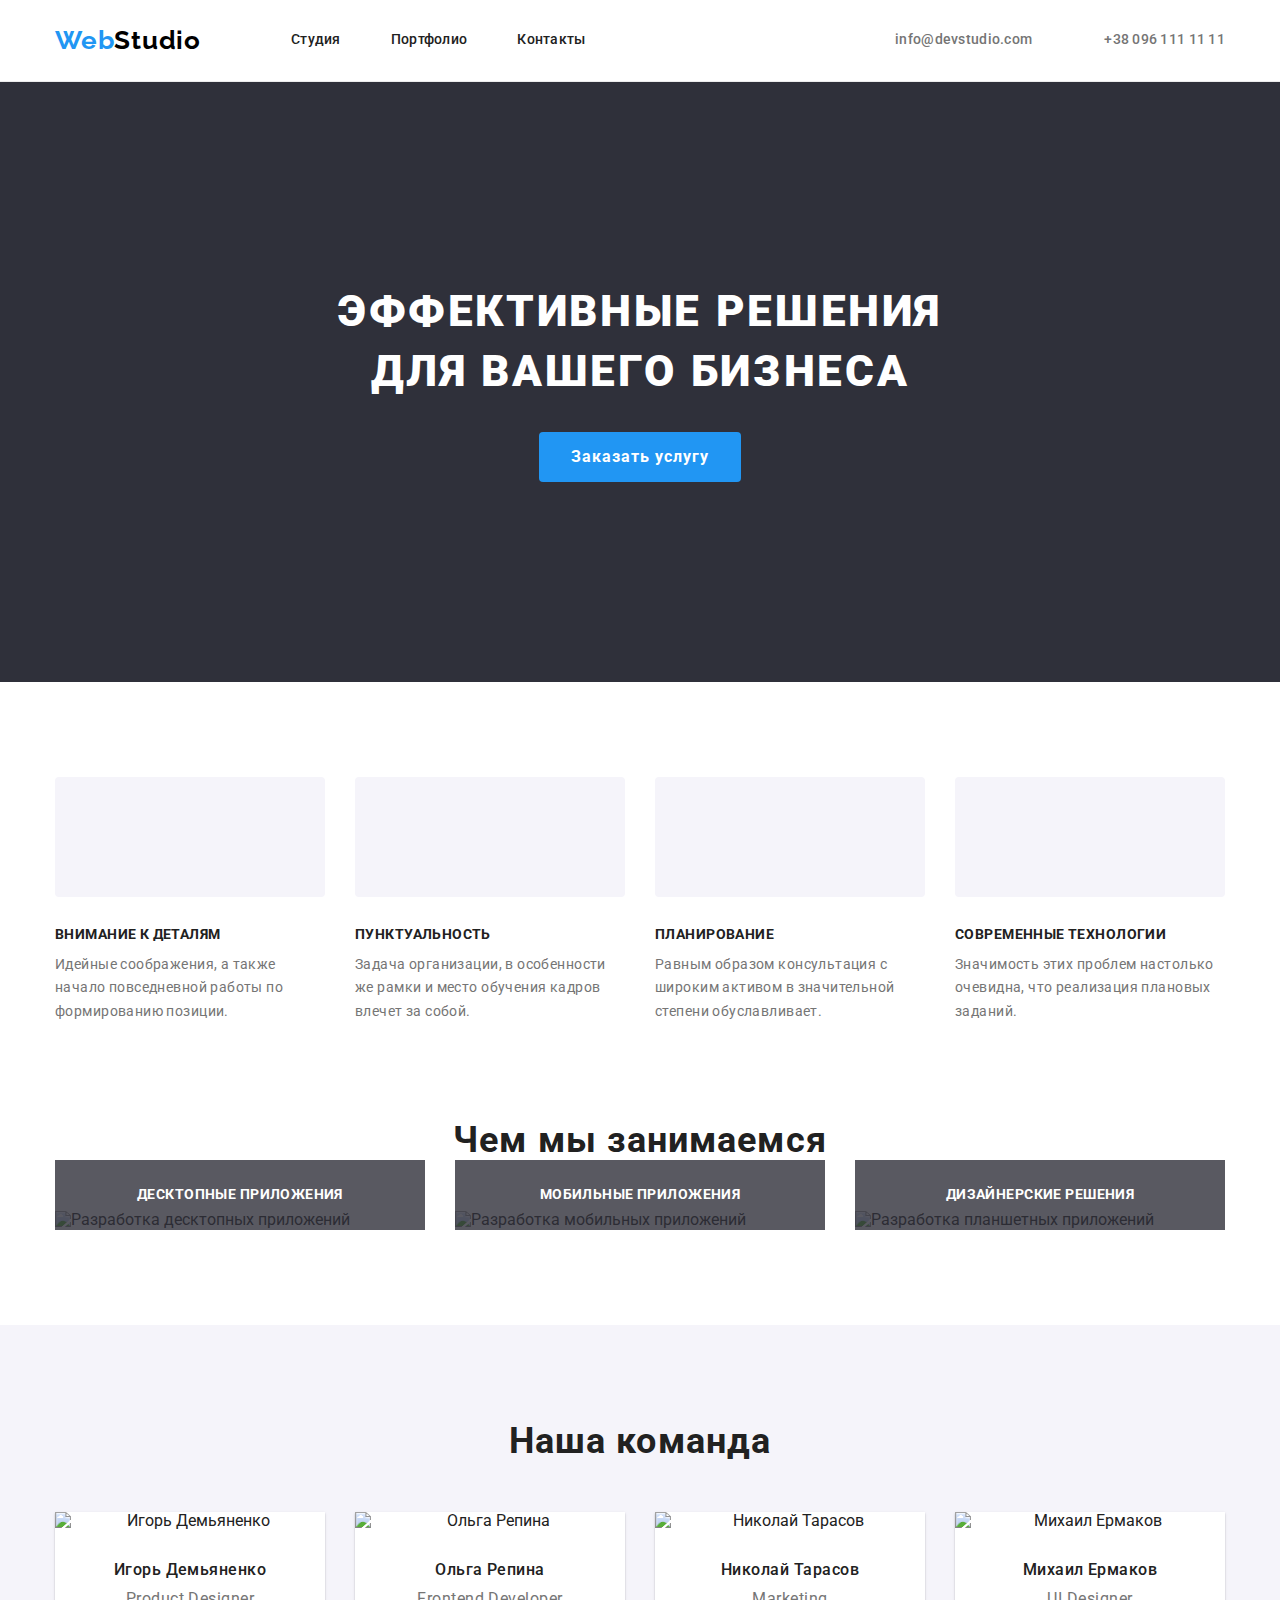
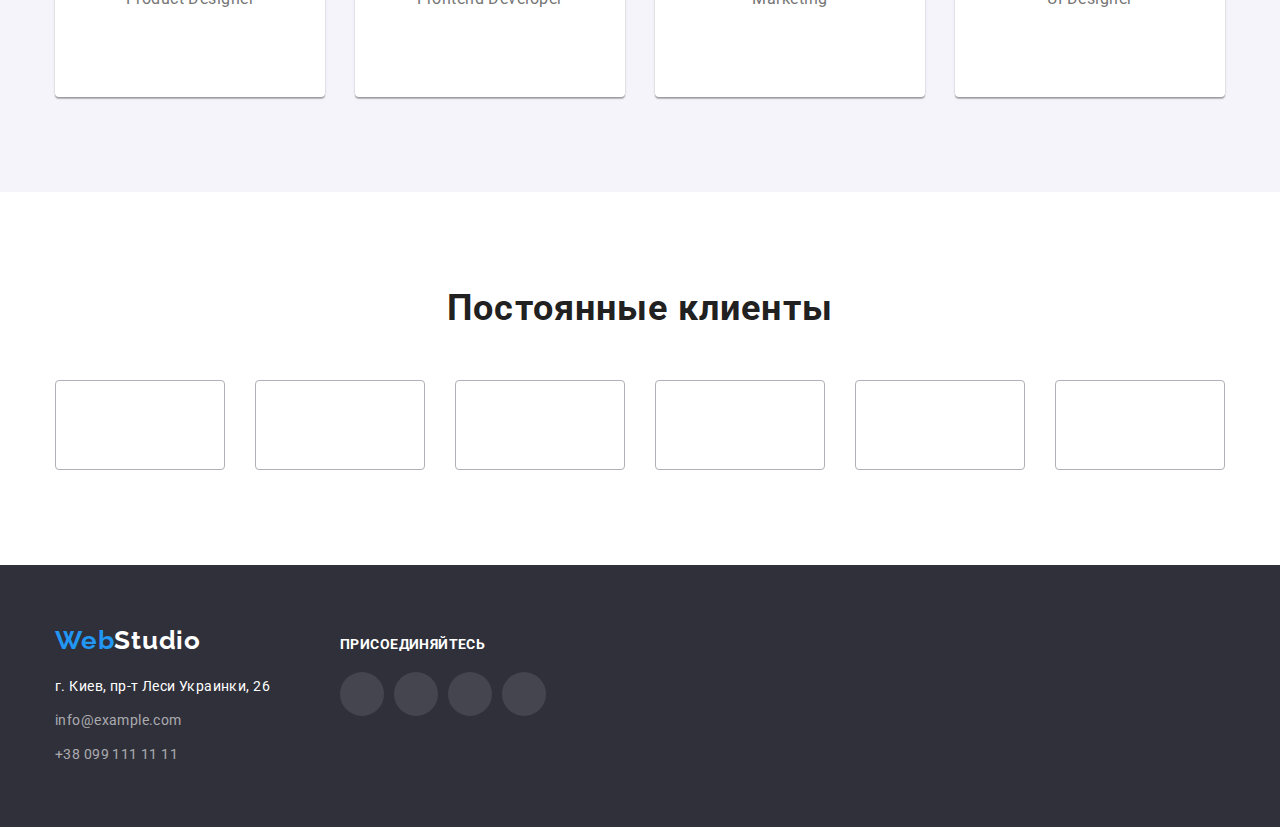
==== index.html @ e31e7388 "Оформляет абсолютное позиционирование div над картинкой в секции УСЛУГИ КОМПАНИИ" ====
<!DOCTYPE html>
<html lang="ru">
  <head>
    <meta charset="UTF-8" />
    <meta http-equiv="X-UA-Compatible" content="IE=edge" />
    <meta name="viewport" content="width=device-width, initial-scale=1.0" />
    <link rel="preconnect" href="https://fonts.googleapis.com" />
    <link rel="preconnect" href="https://fonts.gstatic.com" crossorigin />
    <link
      href="https://fonts.googleapis.com/css2?family=Raleway:wght@700&family=Roboto:wght@400;500;700;900&display=swap"
      rel="stylesheet"
    />
    <link
      rel="stylesheet"
      href="https://cdnjs.cloudflare.com/ajax/libs/modern-normalize/1.1.0/modern-normalize.min.css"
    />
    <link rel="stylesheet" href="./css/styles.css" />
    <title>Главная. Студия</title>
  </head>

  <body>
    <header class="header">
      <div class="container page-header">
        <!-- LOGO -->
        <a href="./index.html" class="logo">Web<span class="logo-black">Studio</span></a>

        <!-- NAVSITE -->
        <nav>
          <ul class="site-nav list">
            <li class="site-nav-item">
              <a href="./index.html" class="site-nav-link">Студия</a>
            </li>
            <li class="site-nav-item">
              <a href="./portfolio.html" class="site-nav-link">Портфолио</a>
            </li>
            <li class="site-nav-item">
              <a href="" class="site-nav-link">Контакты</a>
            </li>
          </ul>
        </nav>

        <!-- CONTACTS -->
        <ul class="contacts list">
          <li class="contacts-item">
            <a href="mailto:info@devstudio.com" class="contacts-link">
              <svg width="16" height="12" class="icon-contact">
                <use href="./images/icons.svg#mail"></use>
              </svg>
              info@devstudio.com
            </a>
          </li>
          <li class="contacts-item">
            <a href="tel:+380961111111" class="contacts-link">
              <svg width="12" height="16" class="icon-contact">
                <use href="./images/icons.svg#smartphone"></use>
              </svg>
              +38 096 111 11 11
            </a>
          </li>
        </ul>
      </div>
    </header>

    <main>
      <!-- HERO -->
      <section class="section-hero overlay">
        <div class="container">
          <h1 class="title-hero">Эффективные решения для вашего бизнеса</h1>
          <button type="button" class="button">Заказать услугу</button>
        </div>
      </section>

      <!-- ПРЕИМУЩЕСТВА -->
      <section class="section">
        <div class="container">
          <h2 class="visually-hidden">Наши преимущества</h2>
          <ul class="function list">
            <li class="function-item icon-antenna">
              <div class="function-icons">
                <svg width="70" height="70">
                  <use href="./images/icons.svg#antenna"></use>
                </svg>
              </div>
              <h3 class="function-subtitle">Внимание к деталям</h3>
              <p class="function-text">
                Идейные соображения, а также начало повседневной работы по формированию позиции.
              </p>
            </li>
            <li class="function-item icon-clock">
              <div class="function-icons">
                <svg width="70" height="70">
                  <use href="./images/icons.svg#clock"></use>
                </svg>
              </div>
              <h3 class="function-subtitle">Пунктуальность</h3>
              <p class="function-text">
                Задача организации, в особенности же рамки и место обучения кадров влечет за собой.
              </p>
            </li>
            <li class="function-item icon-diagram">
              <div class="function-icons">
                <svg width="70" height="70">
                  <use href="./images/icons.svg#diagram"></use>
                </svg>
              </div>
              <h3 class="function-subtitle">Планирование</h3>
              <p class="function-text">
                Равным образом консультация с широким активом в значительной степени обуславливает.
              </p>
            </li>
            <li class="function-item icon-astronaut">
              <div class="function-icons">
                <svg width="70" height="70">
                  <use href="./images/icons.svg#astronaut"></use>
                </svg>
              </div>
              <h3 class="function-subtitle">Современные технологии</h3>
              <p class="function-text">
                Значимость этих проблем настолько очевидна, что реализация плановых заданий.
              </p>
            </li>
          </ul>
        </div>
      </section>

      <!-- УСЛУГИ КОМПАНИИ -->
      <section class="section no-padding-top">
        <div class="container">
          <h2 class="development-title">Чем мы занимаемся</h2>
          <ul class="development list">
            <li class="development-item">
              <img
                src="./images/service-1.jpg"
                alt="Разработка десктопных приложений"
                width="370"
                class="no-gap"
              />
              <div class="development-box-text">
                <h3 class="development-text">Десктопные приложения</h3>
              </div>
            </li>
            <li class="development-item">
              <img
                src="./images/service-2.jpg"
                alt="Разработка мобильных приложений"
                width="370"
                class="no-gap"
              />
              <div class="development-box-text">
                <h3 class="development-text">Мобильные приложения</h3>
              </div>
            </li>
            <li class="development-item">
              <img
                src="./images/service-3.jpg"
                alt="Разработка планшетных приложений"
                width="370"
                class="no-gap"
              />
              <div class="development-box-text">
                <h3 class="development-text">Дизайнерские решения</h3>
              </div>
            </li>
          </ul>
        </div>
      </section>

      <!-- НАША КОМАНДА -->
      <section class="section fon-team">
        <div class="container">
          <h2 class="team-title">Наша команда</h2>
          <ul class="team list">
            <li class="team-item">
              <img src="./images/team-member-1.jpg" alt="Игорь Демьяненко" width="270" />
              <div class="team-text-box">
                <h3 class="team-subtitle">Игорь Демьяненко</h3>
                <p lang="en" class="team-text">Product Designer</p>
                <ul class="team-social-list list">
                  <li class="team-social-item">
                    <a
                      href="https://www.instagram.com/?hl=ru"
                      target="_blank"
                      rel="noopener noreferrer"
                      class="team-social-link"
                    >
                      <svg class="team-social-icon" width="20" height="20">
                        <use href="./images/icons.svg#soc-instagram"></use>
                      </svg>
                    </a>
                  </li>
                  <li class="team-social-item">
                    <a
                      href="https://twitter.com/?lang=ru"
                      target="_blank"
                      rel="noopener noreferrer"
                      class="team-social-link"
                    >
                      <svg class="team-social-icon" width="20" height="20">
                        <use href="./images/icons.svg#soc-twitter"></use>
                      </svg>
                    </a>
                  </li>
                  <li class="team-social-item">
                    <a
                      href="https://www.facebook.com/"
                      target="_blank"
                      rel="noopener noreferrer"
                      class="team-social-link"
                    >
                      <svg class="team-social-icon" width="20" height="20">
                        <use href="./images/icons.svg#soc-facebook"></use>
                      </svg>
                    </a>
                  </li>
                  <li class="team-social-item">
                    <a
                      href="https://www.linkedin.com/"
                      target="_blank"
                      rel="noopener noreferrer"
                      class="team-social-link"
                    >
                      <svg class="team-social-icon" width="20" height="20">
                        <use href="./images/icons.svg#soc-linkedin"></use>
                      </svg>
                    </a>
                  </li>
                </ul>
              </div>
            </li>
            <li class="team-item">
              <img src="./images/team-member-2.jpg" alt="Ольга Репина" width="270" />
              <div class="team-text-box">
                <h3 class="team-subtitle">Ольга Репина</h3>
                <p lang="en" class="team-text">Frontend Developer</p>
                <ul class="team-social-list list">
                  <li class="team-social-item">
                    <a
                      href="https://www.instagram.com/?hl=ru"
                      target="_blank"
                      rel="noopener noreferrer"
                      class="team-social-link"
                    >
                      <svg class="team-social-icon" width="20" height="20">
                        <use href="./images/icons.svg#soc-instagram"></use>
                      </svg>
                    </a>
                  </li>
                  <li class="team-social-item">
                    <a
                      href="https://twitter.com/?lang=ru"
                      target="_blank"
                      rel="noopener noreferrer"
                      class="team-social-link"
                    >
                      <svg class="team-social-icon" width="20" height="20">
                        <use href="./images/icons.svg#soc-twitter"></use>
                      </svg>
                    </a>
                  </li>
                  <li class="team-social-item">
                    <a
                      href="https://www.facebook.com/"
                      target="_blank"
                      rel="noopener noreferrer"
                      class="team-social-link"
                    >
                      <svg class="team-social-icon" width="20" height="20">
                        <use href="./images/icons.svg#soc-facebook"></use>
                      </svg>
                    </a>
                  </li>
                  <li class="team-social-item">
                    <a
                      href="https://www.linkedin.com/"
                      target="_blank"
                      rel="noopener noreferrer"
                      class="team-social-link"
                    >
                      <svg class="team-social-icon" width="20" height="20">
                        <use href="./images/icons.svg#soc-linkedin"></use>
                      </svg>
                    </a>
                  </li>
                </ul>
              </div>
            </li>
            <li class="team-item">
              <img src="./images/team-member-3.jpg" alt="Николай Тарасов" width="270" />
              <div class="team-text-box">
                <h3 class="team-subtitle">Николай Тарасов</h3>
                <p lang="en" class="team-text">Marketing</p>
                <ul class="team-social-list list">
                  <li class="team-social-item">
                    <a
                      href="https://www.instagram.com/?hl=ru"
                      target="_blank"
                      rel="noopener noreferrer"
                      class="team-social-link"
                    >
                      <svg class="team-social-icon" width="20" height="20">
                        <use href="./images/icons.svg#soc-instagram"></use>
                      </svg>
                    </a>
                  </li>
                  <li class="team-social-item">
                    <a
                      href="https://twitter.com/?lang=ru"
                      target="_blank"
                      rel="noopener noreferrer"
                      class="team-social-link"
                    >
                      <svg class="team-social-icon" width="20" height="20">
                        <use href="./images/icons.svg#soc-twitter"></use>
                      </svg>
                    </a>
                  </li>
                  <li class="team-social-item">
                    <a
                      href="https://www.facebook.com/"
                      target="_blank"
                      rel="noopener noreferrer"
                      class="team-social-link"
                    >
                      <svg class="team-social-icon" width="20" height="20">
                        <use href="./images/icons.svg#soc-facebook"></use>
                      </svg>
                    </a>
                  </li>
                  <li class="team-social-item">
                    <a
                      href="https://www.linkedin.com/"
                      target="_blank"
                      rel="noopener noreferrer"
                      class="team-social-link"
                    >
                      <svg class="team-social-icon" width="20" height="20">
                        <use href="./images/icons.svg#soc-linkedin"></use>
                      </svg>
                    </a>
                  </li>
                </ul>
              </div>
            </li>
            <li class="team-item">
              <img src="./images/team-member-4.jpg" alt="Михаил Ермаков" width="270" />
              <div class="team-text-box">
                <h3 class="team-subtitle">Михаил Ермаков</h3>
                <p lang="en" class="team-text">UI Designer</p>
                <ul class="team-social-list list">
                  <li class="team-social-item">
                    <a
                      href="https://www.instagram.com/?hl=ru"
                      target="_blank"
                      rel="noopener noreferrer"
                      class="team-social-link"
                    >
                      <svg class="team-social-icon" width="20" height="20">
                        <use href="./images/icons.svg#soc-instagram"></use>
                      </svg>
                    </a>
                  </li>
                  <li class="team-social-item">
                    <a
                      href="https://twitter.com/?lang=ru"
                      target="_blank"
                      rel="noopener noreferrer"
                      class="team-social-link"
                    >
                      <svg class="team-social-icon" width="20" height="20">
                        <use href="./images/icons.svg#soc-twitter"></use>
                      </svg>
                    </a>
                  </li>
                  <li class="team-social-item">
                    <a
                      href="https://www.facebook.com/"
                      target="_blank"
                      rel="noopener noreferrer"
                      class="team-social-link"
                    >
                      <svg class="team-social-icon" width="20" height="20">
                        <use href="./images/icons.svg#soc-facebook"></use>
                      </svg>
                    </a>
                  </li>
                  <li class="team-social-item">
                    <a
                      href="https://www.linkedin.com/"
                      target="_blank"
                      rel="noopener noreferrer"
                      class="team-social-link"
                    >
                      <svg class="team-social-icon" width="20" height="20">
                        <use href="./images/icons.svg#soc-linkedin"></use>
                      </svg>
                    </a>
                  </li>
                </ul>
              </div>
            </li>
          </ul>
        </div>
      </section>

      <!-- ПОСТОЯННЫЕ КЛИЕНТЫ -->
      <section class="section">
        <div class="container">
          <h2 class="team-title">Постоянные клиенты</h2>
          <ul class="clients-list list">
            <li class="client-item">
              <a href="http://" target="_blank" rel="noopener noreferrer" class="client-link">
                <svg width="106" height="60" class="icon-client">
                  <use href="./images/icons.svg#client-logo-1"></use>
                </svg>
              </a>
            </li>
            <li class="client-item">
              <a href="http://" target="_blank" rel="noopener noreferrer" class="client-link">
                <svg width="106" height="60" class="icon-client">
                  <use href="./images/icons.svg#client-logo-2"></use>
                </svg>
              </a>
            </li>
            <li class="client-item">
              <a href="http://" target="_blank" rel="noopener noreferrer" class="client-link">
                <svg width="106" height="60" class="icon-client">
                  <use href="./images/icons.svg#client-logo-3"></use>
                </svg>
              </a>
            </li>
            <li class="client-item">
              <a href="http://" target="_blank" rel="noopener noreferrer" class="client-link">
                <svg width="106" height="60" class="icon-client">
                  <use href="./images/icons.svg#client-logo-4"></use>
                </svg>
              </a>
            </li>
            <li class="client-item">
              <a href="http://" target="_blank" rel="noopener noreferrer" class="client-link">
                <svg width="106" height="60" class="icon-client">
                  <use href="./images/icons.svg#client-logo-5"></use>
                </svg>
              </a>
            </li>
            <li class="client-item">
              <a href="http://" target="_blank" rel="noopener noreferrer" class="client-link">
                <svg width="106" height="60" class="icon-client">
                  <use href="./images/icons.svg#client-logo-6"></use>
                </svg>
              </a>
            </li>
          </ul>
        </div>
      </section>
    </main>

    <!-- FOOTER -->
    <footer class="footer">
      <div class="container footer-flex">
        <div class="footer-logo-address">
          <!-- LOGO FOOTER -->
          <a href="./index.html" class="logo footer-logo"
            >Web<span class="logo-white">Studio</span></a
          >

          <!-- ADDRESS -->
          <address class="address">
            <ul class="adds-list list">
              <li class="address-item">
                <a
                  href="https://goo.gl/maps/hZ6GG7BoJjNdGrGMA"
                  target="_blank"
                  rel="noopener noreferrer"
                  class="address-link"
                >
                  г. Киев, пр-т Леси Украинки, 26
                </a>
              </li>
              <li class="address-item">
                <a href="mailto:info@example.com" class="address-link mail">info@example.com</a>
              </li>
              <li class="address-item">
                <a href="tel:+380991111111" class="address-link phone">+38 099 111 11 11</a>
              </li>
            </ul>
          </address>
        </div>

        <!-- ADDRESS-ICONS -->
        <div class="footer-social">
          <p class="footer-social-text">присоединяйтесь</p>
          <ul class="footer-socail-icons list">
            <li class="footer-icon-item">
              <a
                href="https://www.instagram.com/?hl=ru"
                target="_blank"
                rel="noopener noreferrer"
                class="footer-icon-link"
              >
                <svg width="20" height="20" class="footer-icon">
                  <use href="./images/icons.svg#soc-instagram"></use>
                </svg>
              </a>
            </li>
            <li class="footer-icon-item">
              <a
                href="https://twitter.com/?lang=ru"
                target="_blank"
                rel="noopener noreferrer"
                class="footer-icon-link"
              >
                <svg width="20" height="20" class="footer-icon">
                  <use href="./images/icons.svg#soc-twitter"></use>
                </svg>
              </a>
            </li>
            <li class="footer-icon-item">
              <a
                href="https://www.facebook.com/"
                target="_blank"
                rel="noopener noreferrer"
                class="footer-icon-link"
              >
                <svg width="20" height="20" class="footer-icon">
                  <use href="./images/icons.svg#soc-facebook"></use>
                </svg>
              </a>
            </li>
            <li class="footer-icon-item">
              <a
                href="https://www.linkedin.com/"
                target="_blank"
                rel="noopener noreferrer"
                class="footer-icon-link"
              >
                <svg width="20" height="20" class="footer-icon">
                  <use href="./images/icons.svg#soc-linkedin"></use>
                </svg>
              </a>
            </li>
          </ul>
        </div>
      </div>
    </footer>
  </body>
</html>
---- css/styles.css ----
/* Цвета логотипа #2196F3,  #000000 */
/* Цвет навигации и основного текста #212121 */
/* Цвет текста телефона и вторичного текста #757575 */

/* Белый текст color: #FFFFFF */
/* Вторичный от белого rgba(255, 255, 255, 0.6) */

/* Цвет фона #FFFFFF */
/* Цвет вторичного фона main #E5E5E5 */

/* Цвет интерактивных элементов в цвет логотипа #2196F3  */

/* Шрифты Raleway 700, Roboto 900, 700, 500, 400  */

:root {
  --brand-color: #2196f3;
  --brand-color-black: #000000;
  --brand-color-white: #ffffff;
  --icon-color: #afb1b8;
  --color-white: #ffffff;
  --background-color-section: #2f303a;
  --text-color: #212121;
  --text-color-two: #757575;
  --color-section-text-two: rgba(255, 255, 255, 0.6);
  --button-filter-color: #f5f4fa;
  --button-filter-color-hover: #188ce8;
  --color-border: #eeeeee;
}

body {
  background-color: var(--color-white);
  color: var(--text-color);
  font-family: Roboto, sans-serif;
}

/* Сброс стилей */
h1,
h2,
h3,
p,
ul,
li {
  margin: 0;
  padding: 0;
}

/* .no-gap {
  display: block;
} */

img {
  display: block;
  max-width: 100%;
  height: auto;
}

/* --------------------- LOGO ------------------ */
.logo {
  display: inline-block;
  padding: 25px 0;
  margin-right: 90px;

  color: var(--brand-color);
  text-decoration: none;
  font-family: Raleway, sans-serif;
  font-weight: 700;
  font-size: 26px;
  line-height: 1.19;
  letter-spacing: 0.03em;
}

.logo-black {
  color: var(--brand-color-black);
}

.logo-white {
  color: var(--brand-color-white);
}

/* ---------------- HEADER ---------------- */
.list {
  list-style: none;
}

.header {
  border-bottom: 1px solid #ececec;
}

.container {
  max-width: 1200px;
  padding: 0 15px;
  margin: 0 auto;
}

.page-header {
  display: flex;
  align-items: center;
}

.site-nav {
  display: flex;
}

.site-nav-item:not(:last-child),
.contacts-item:not(:last-child) {
  margin-right: 50px;
}

.site-nav-link,
.contacts-link {
  display: block;
  padding-top: 32px;
  padding-bottom: 32px;
}

.site-nav-link {
  text-decoration: none;
  color: var(--text-color);
  font-weight: 500;
  font-size: 14px;
  line-height: 1.14;
  letter-spacing: 0.02em;
}

.site-nav-item {
  position: relative;
}

.site-nav-link::after {
  content: '';
  display: none;
  width: 100%;
  height: 4px;
  background-color: var(--brand-color);

  position: absolute;
  bottom: 0;
  left: 0;
}

.site-nav-link:hover:after,
.site-nav-link:focus:after {
  display: block;
}

.site-nav-link:hover,
.site-nav-link:focus {
  color: var(--brand-color);
}

.contacts {
  display: flex;
  margin-left: auto;
}

.contacts-link {
  display: flex;
  justify-content: center;
  align-items: center;
  text-decoration: none;
  color: var(--text-color-two);
  font-weight: 500;
  font-size: 14px;
  line-height: 1.14;
  letter-spacing: 0.02em;
}

.icon-contact {
  margin-right: 10px;

  fill: currentColor;
}

/* .contacts-link::before {
  content: '';
  width: 16px;
  height: 12px;
  background-image: url(../images/mail.svg);
  background-size: cover;
  background-repeat: no-repeat;
  background-position: center;
} */

.contacts-link:hover,
.contacts-link:focus {
  color: var(--brand-color);
}

/* ---------------- FOOTER ----------------- */
.footer {
  padding: 60px 0;

  background-color: var(--background-color-section);
}

.footer-logo {
  padding: 0;
  margin: 0;
  margin-bottom: 20px;
}

.address-link {
  display: block;

  text-decoration: none;
  color: var(--color-white);
  font-style: normal;
  font-size: 14px;
  line-height: 1.71;
  letter-spacing: 0.03em;
}

.address-item {
  margin-bottom: 10px;
}

.address-item:last-child {
  margin-bottom: 0;
}

.mail,
.phone {
  color: var(--color-section-text-two);
}

.footer-social {
}

.footer-social-text {
  font-weight: 700;
  font-size: 14px;
  line-height: 1.14;
  letter-spacing: 0.03em;
  text-transform: uppercase;
  color: var(--color-white);

  margin-bottom: 20px;
}

.footer-socail-icons {
  max-width: 206px;
  display: flex;
  justify-content: center;
}

.footer-flex {
  display: flex;
  align-items: baseline;
}

.footer-logo-address {
  margin-right: 70px;
}

.footer-icon-item:not(:last-child) {
  margin-right: 10px;
}

.footer-icon-link {
  display: flex;
  justify-content: center;
  align-items: center;
  width: 44px;
  height: 44px;
  background-color: rgba(255, 255, 255, 0.1);
  border-radius: 50%;
  color: var(--color-white);
}

.footer-icon {
  fill: currentColor;
}

.footer-icon-link:hover,
.footer-icon-link:focus {
  background-color: var(--brand-color);
}

/* --------------  HERO ------------------ */

.section-hero {
  padding: 200px 0;

  background-color: var(--background-color-section);
  text-align: center;
}

/* -------------- OVERLAY in HERO -------------- */
.overlay {
  max-width: 1600px;
  margin-left: auto;
  margin-right: auto;
  background-image: linear-gradient(to right, rgba(47, 48, 58, 0.4), rgba(47, 48, 58, 0.4)),
    url(../images/hero.jpg);
  background-repeat: no-repeat;
  background-position: center;
  background-size: cover;
}

.title-hero {
  max-width: 696px;
  margin: 0 auto;
  margin-bottom: 30px;

  color: var(--color-white);
  font-weight: 900;
  font-size: 44px;
  line-height: 1.36;
  letter-spacing: 0.06em;
  text-transform: uppercase;
}

.button {
  display: inline-block;
  min-width: 200px;
  height: 50px;
  border: none;
  border-radius: 4px;
  padding: 10px 32px;

  background-color: var(--brand-color);
  color: var(--color-white);
  font-family: inherit;
  font-weight: 700;
  font-size: 16px;
  line-height: 1.88;
  letter-spacing: 0.06em;

  cursor: pointer;
}

.button:hover,
.button:focus {
  background-color: var(--button-filter-color-hover);
}

/* ---------- ПРЕИМУЩЕСТВА -------------- */

.section {
  padding: 95px 0;
}

.visually-hidden {
  position: absolute;
  width: 1px;
  height: 1px;
  margin: -1px;
  border: 0;
  padding: 0;

  white-space: nowrap;
  clip-path: inset(100%);
  clip: rect(0 0 0 0);
  overflow: hidden;
}

.function {
  display: flex;
}

.function-item {
  max-width: 270px;
}

.function-item:not(:last-child) {
  margin-right: 30px;
}

.function-icons {
  display: flex;
  justify-content: center;
  align-items: center;
  background-color: var(--button-filter-color);
  height: 120px;
  border-radius: 4px;

  margin-bottom: 30px;
}

/* .function-item::before {
  content: '';
  display: block;
  height: 120px;
  margin-bottom: 30px;
  background-repeat: no-repeat;
  background-position: center;
}

.icon-antenna::before {
  background-image: url(../images/antenna.svg);
}

.icon-clock::before {
  background-image: url(../images/clock.svg);
}

.icon-diagram::before {
  background-image: url(../images/diagram.svg);
}

.icon-astronaut::before {
  background-image: url(../images/astronaut.svg);
} */

.function-subtitle {
  margin-bottom: 10px;

  font-weight: 700;
  font-size: 14px;
  line-height: 1.14;
  letter-spacing: 0.03em;
  text-transform: uppercase;
}

.function-text {
  color: var(--text-color-two);
  font-size: 14px;
  line-height: 1.71;
  letter-spacing: 0.03em;
}

/* --------------- УСЛУГИ КОМПАНИИ ----------- */

.no-padding-top {
  padding-top: 0;
}

.development {
  display: flex;
}

.development-item:not(:last-child) {
  margin-right: 30px;
}

.development-title,
.team-title {
  margin-bottom: 50px;

  font-weight: 700;
  font-size: 36px;
  line-height: 1.17;
  letter-spacing: 0.03em;
  text-align: center;
}

.development-item {
  position: relative;
}

.development-box-text {
  display: flex;
  justify-content: center;
  align-items: center;
  height: 70px;
  width: 100%;
  background-color: rgba(47, 48, 58, 0.8);

  position: absolute;
  bottom: 0;
  left: 0;
}

.development-text {
  font-weight: 700;
  font-size: 14px;
  line-height: 1.14;
  letter-spacing: 0.03em;
  text-transform: uppercase;
  color: var(--color-white);
}

/* -------------- НАША КОМАНДА ---------------- */

.fon-team {
  background: var(--button-filter-color);
}

.team-subtitle {
  margin-bottom: 10px;

  font-weight: 500;
  font-size: 16px;
  line-height: 1.19;
  letter-spacing: 0.03em;
}

.team {
  display: flex;
}

.team-item {
  background-color: #fff;
  border-radius: 0px 0px 4px 4px;
  box-shadow: 0px 1px 3px rgba(0, 0, 0, 0.12), 0px 1px 1px rgba(0, 0, 0, 0.14),
    0px 2px 1px rgba(0, 0, 0, 0.2);
  text-align: center;
}

.team-item:not(:last-child) {
  margin-right: 30px;
}

.team-text {
  color: var(--text-color-two);
  font-size: 16px;
  line-height: 1.19;
  letter-spacing: 0.03em;
  margin-bottom: 15px;
}

.team-text-box {
  padding: 30px 0;
}

.team-social-list {
  display: flex;
  justify-content: center;
}

.team-social-item:not(:last-child) {
  margin-right: 10px;
}

.team-social-link {
  display: flex;
  align-items: center;
  justify-content: center;
  width: 44px;
  height: 44px;
  background-color: #ffffff;
  border-radius: 50%;
}

.team-social-link:hover,
.team-social-link:focus {
  background-color: var(--brand-color);
}

.team-social-icon {
  fill: var(--icon-color);
}

.team-social-link:hover .team-social-icon,
.team-social-link:focus .team-social-icon {
  fill: #ffffff;
}

/* ----------- ПОСТОЯННЫЕ КЛИЕНТЫ ------------ */
.clients-list {
  display: flex;
  justify-content: center;
  align-items: center;
}

.client-link {
  display: flex;
  align-items: center;
  justify-content: center;
  width: 170px;
  height: 90px;
  border: 1px solid var(--icon-color);
  border-radius: 4px;
  color: var(--icon-color);
}

.icon-client {
  fill: currentColor;
}

.client-link:hover,
.client-link:focus {
  color: var(--brand-color);
  border-color: var(--brand-color);
}

.client-item:not(:last-child) {
  margin-right: 30px;
}

/* ----------- ФИЛЬТР ПОРТФОЛИО ----------- */

.filter-button {
  padding: 6px 22px;
  border-radius: 4px;
  border: none;

  background-color: var(--button-filter-color);
  font-family: inherit;
  font-weight: 500;
  font-size: 16px;
  line-height: 1.62;
  letter-spacing: 0.03em;

  cursor: pointer;
}

.filter-button:hover,
.filter-button:focus {
  background-color: var(--brand-color);
  color: var(--color-white);
  box-shadow: 0px 3px 1px rgba(0, 0, 0, 0.1), 0px 1px 2px rgba(0, 0, 0, 0.08),
    0px 2px 2px rgba(0, 0, 0, 0.12);
}

.filter {
  display: flex;
  justify-content: center;
  margin-bottom: 50px;
}

.filter-item:not(:last-child) {
  margin-right: 8px;
}

/* ------------ ПОРФОЛИО -------------- */
.portfolio {
  display: flex;
  flex-wrap: wrap;
}

.portfolio-item {
  width: calc((100% - 60px) / 3);
  margin-right: 30px;
  margin-bottom: 30px;

  background-color: var(--color-white);
}

.portfolio-link:hover,
.portfolio-link:focus {
  box-shadow: 0px 1px 1px rgba(0, 0, 0, 0.12), 0px 4px 4px rgba(0, 0, 0, 0.06),
    1px 4px 6px rgba(0, 0, 0, 0.16);
}

.portfolio-item:nth-child(3n) {
  margin-right: 0;
}

.portfolio-item:nth-last-child(-n + 3) {
  margin-bottom: 0;
}

.portfolio-link {
  display: block;

  text-decoration: none;
}

.portfolio-text-box {
  padding: 20px 24px;
  border-left: 1px solid var(--color-border);
  border-right: 1px solid var(--color-border);
  border-bottom: 1px solid var(--color-border);
}

.portfolio-title {
  margin-bottom: 5px;

  color: var(--text-color);
  font-weight: 700;
  font-size: 18px;
  line-height: 2;
  letter-spacing: 0.06em;
}

.portfolio-text {
  color: var(--text-color-two);
  font-size: 16px;
  line-height: 2;
  letter-spacing: 0.03em;
}
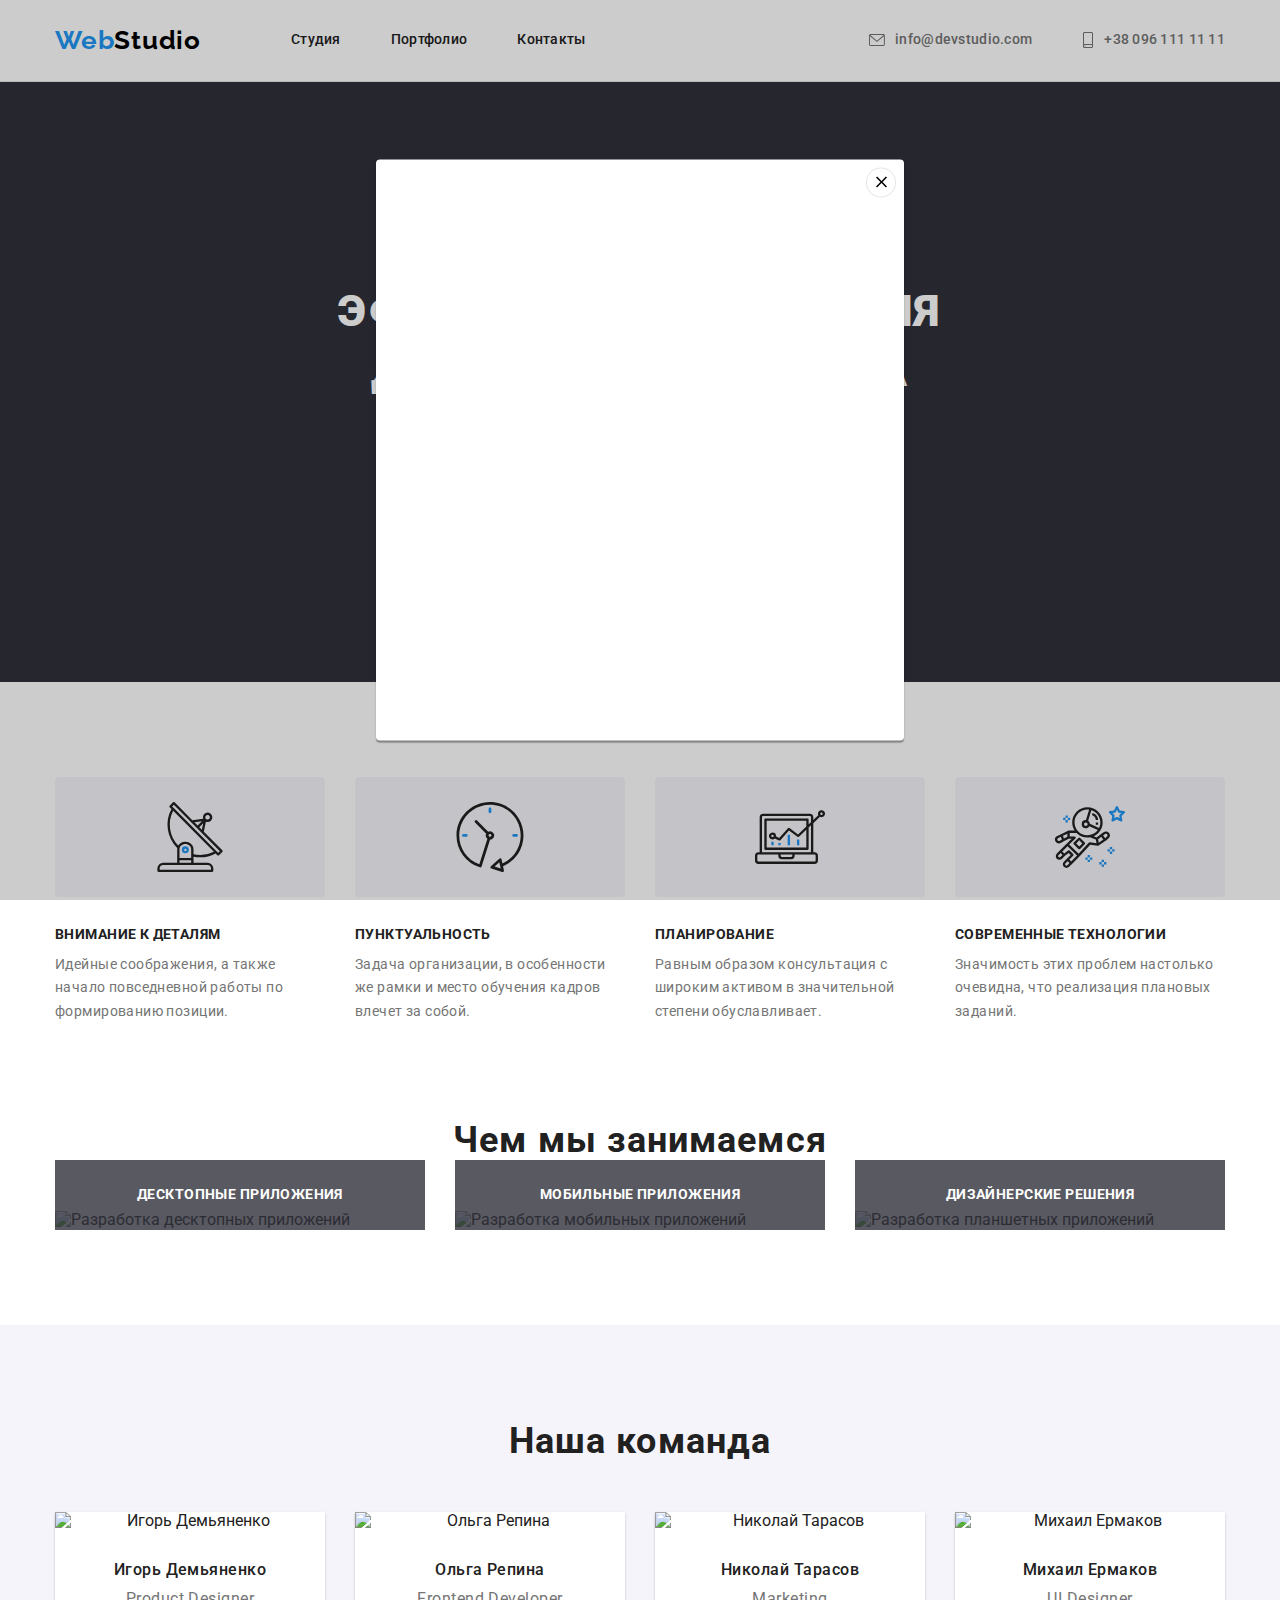
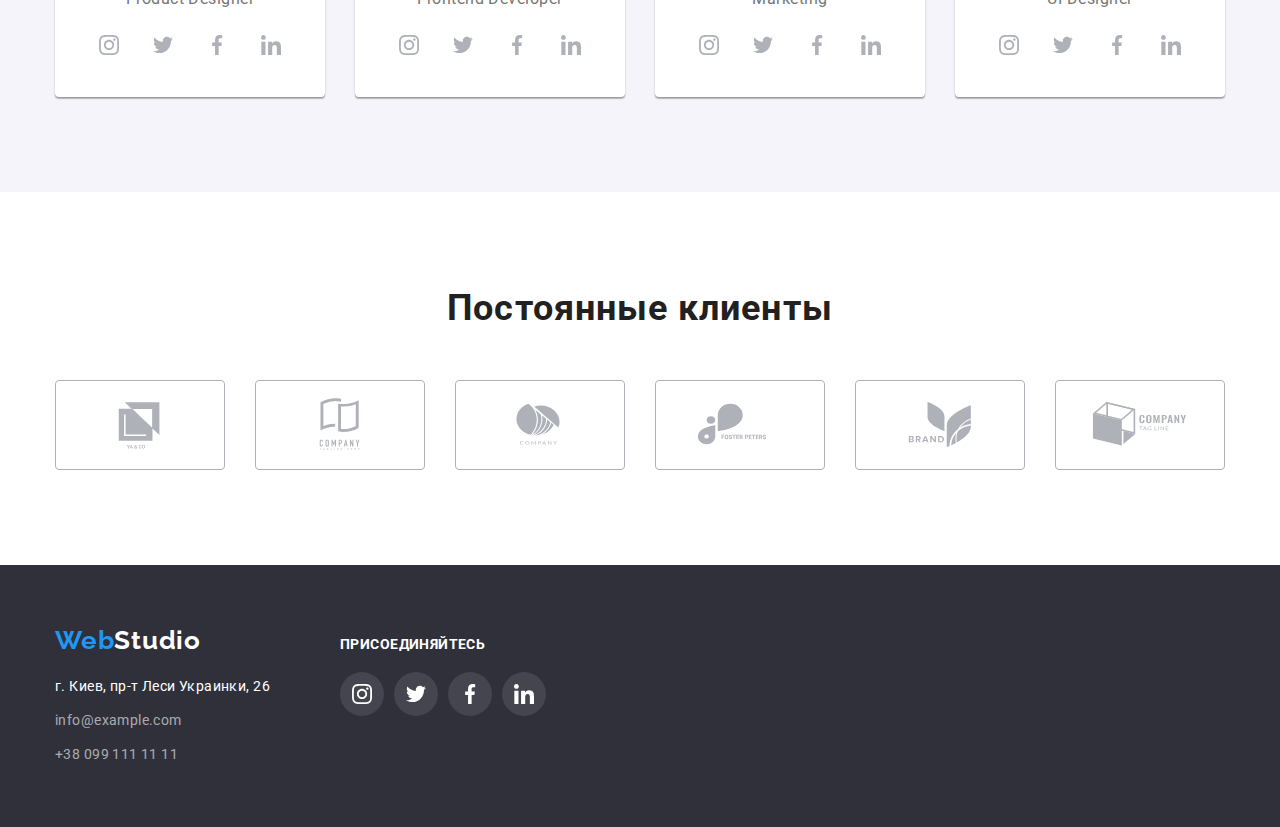
==== commit c07f0a53: "оформляет BACKDROP и MODAL WINDOW" ====
--- a/index.html
+++ b/index.html
@@ -542,5 +542,16 @@
         </div>
       </div>
     </footer>
+
+    <!-- BACKDROP & MODAL WINDOW -->
+        <div class="backdrop">
+          <div class="modal">
+            <div class="cross">
+              <svg width="18" height="18" class="icon-cross">
+                <use href="./images/icons.svg#cross"></use>
+              </svg>
+            </div>
+          </div>
+        </div>
   </body>
 </html>
--- a/css/styles.css
+++ b/css/styles.css
@@ -25,6 +25,8 @@
   --button-filter-color: #f5f4fa;
   --button-filter-color-hover: #188ce8;
   --color-border: #eeeeee;
+  --transition-duration: 2500ms;
+  --transition-timing-function: cubic-bezier(0.4, 0, 0.2, 1);
 }
 
 body {
@@ -128,19 +130,22 @@
 
 .site-nav-link::after {
   content: '';
-  display: none;
+  display: block;
   width: 100%;
   height: 4px;
   background-color: var(--brand-color);
+  border-radius: 2px;
 
   position: absolute;
   bottom: 0;
   left: 0;
+
+  opacity: 0;
 }
 
 .site-nav-link:hover:after,
 .site-nav-link:focus:after {
-  display: block;
+  opacity: 1;
 }
 
 .site-nav-link:hover,
@@ -670,3 +675,51 @@
   line-height: 2;
   letter-spacing: 0.03em;
 }
+
+/* --------------- BACKDROP ---------------- */
+
+.backdrop {
+  position: fixed;
+  top: 0;
+  left: 0;
+
+  width: 100%;
+  height: 100%;
+  background-color: rgba(0, 0, 0, 0.2);
+}
+
+.modal {
+  /* Позиционирование */
+  position: absolute;
+  top: 50%;
+  left: 50%;
+  transform: translate(-50%, -50%);
+
+  /* Геометрия */
+  width: 528px;
+  height: 581px;
+  border-radius: 4px;
+
+  /* Текст */
+
+  /* Оформление */
+  background-color: var(--color-white);
+  box-shadow: 0px 1px 3px rgba(0, 0, 0, 0.12), 0px 1px 1px rgba(0, 0, 0, 0.14),
+    0px 2px 1px rgba(0, 0, 0, 0.2);
+}
+
+.cross {
+  position: absolute;
+  top: 8px;
+  right: 8px;
+
+  display: flex;
+  justify-content: center;
+  align-items: center;
+  width: 30px;
+  height: 30px;
+
+  background-color: #fff;
+  border: 1px solid rgba(0, 0, 0, 0.1);
+  border-radius: 50%;
+}
